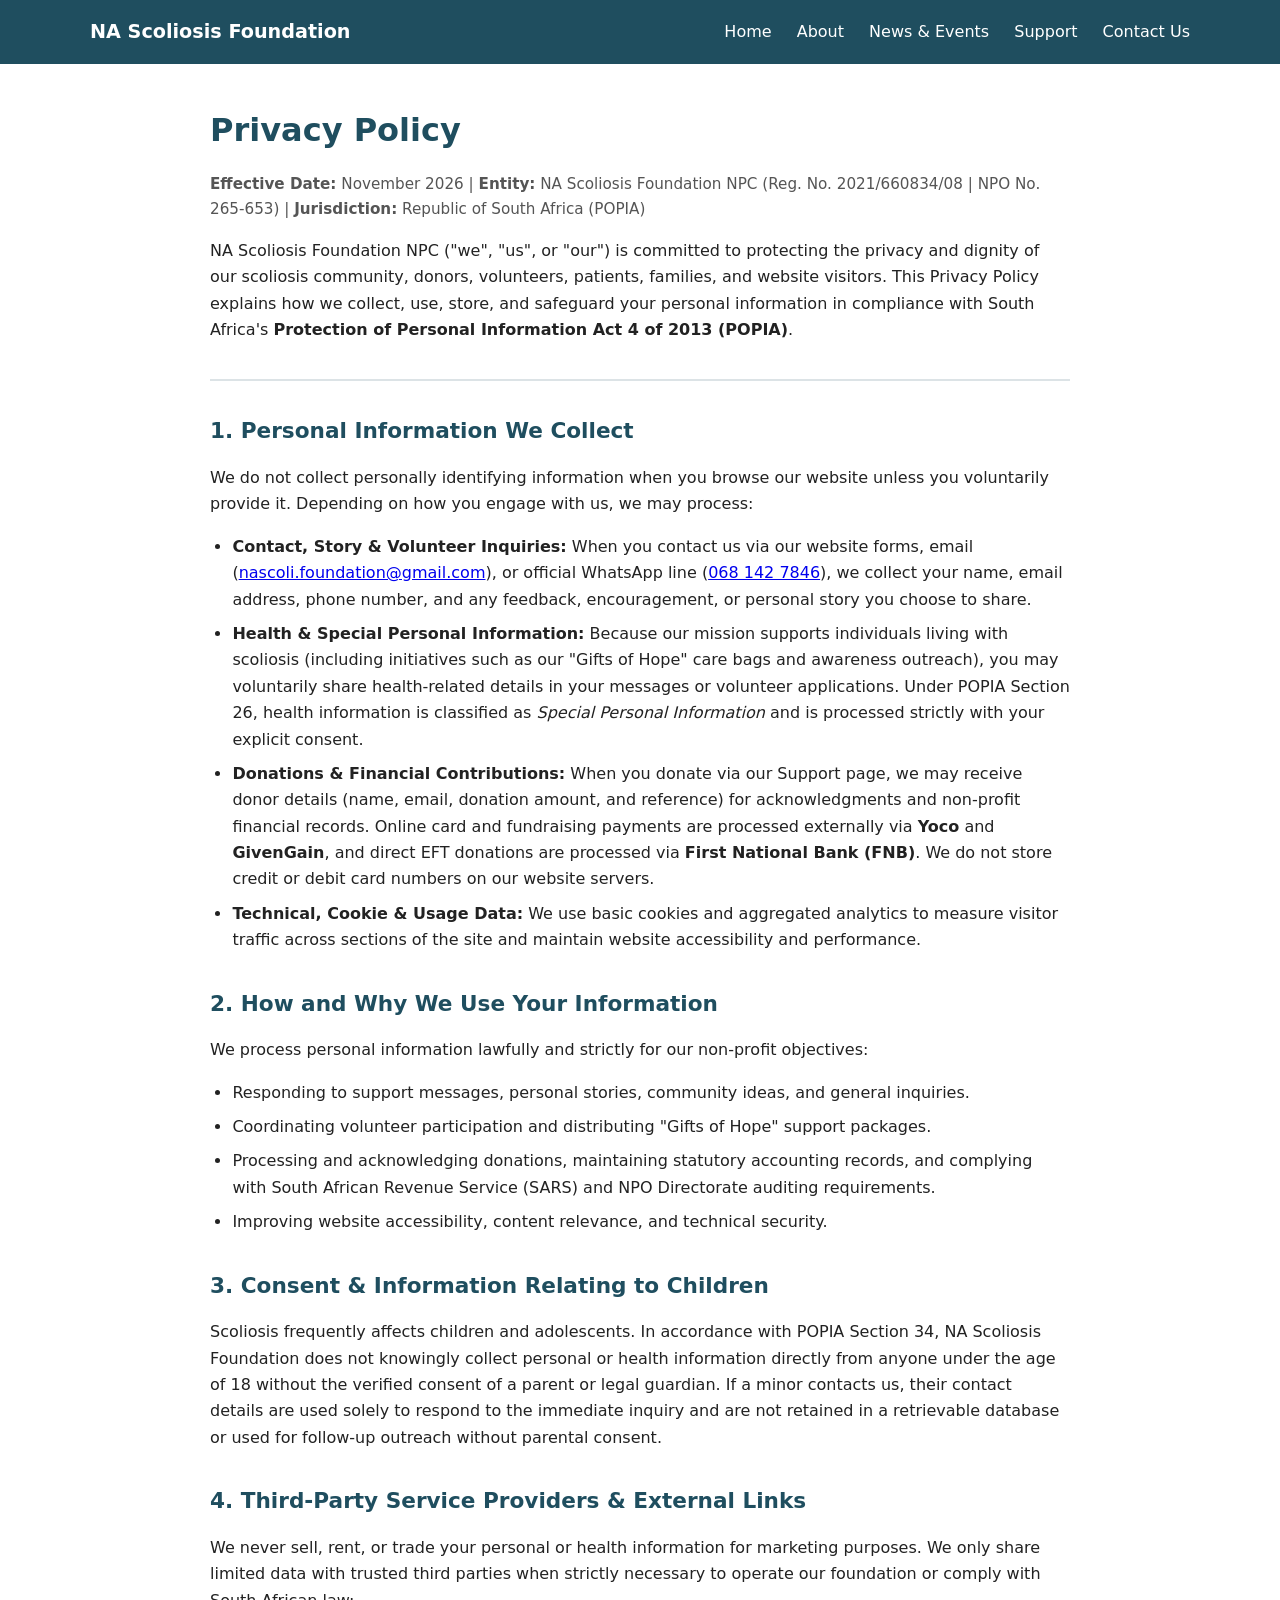
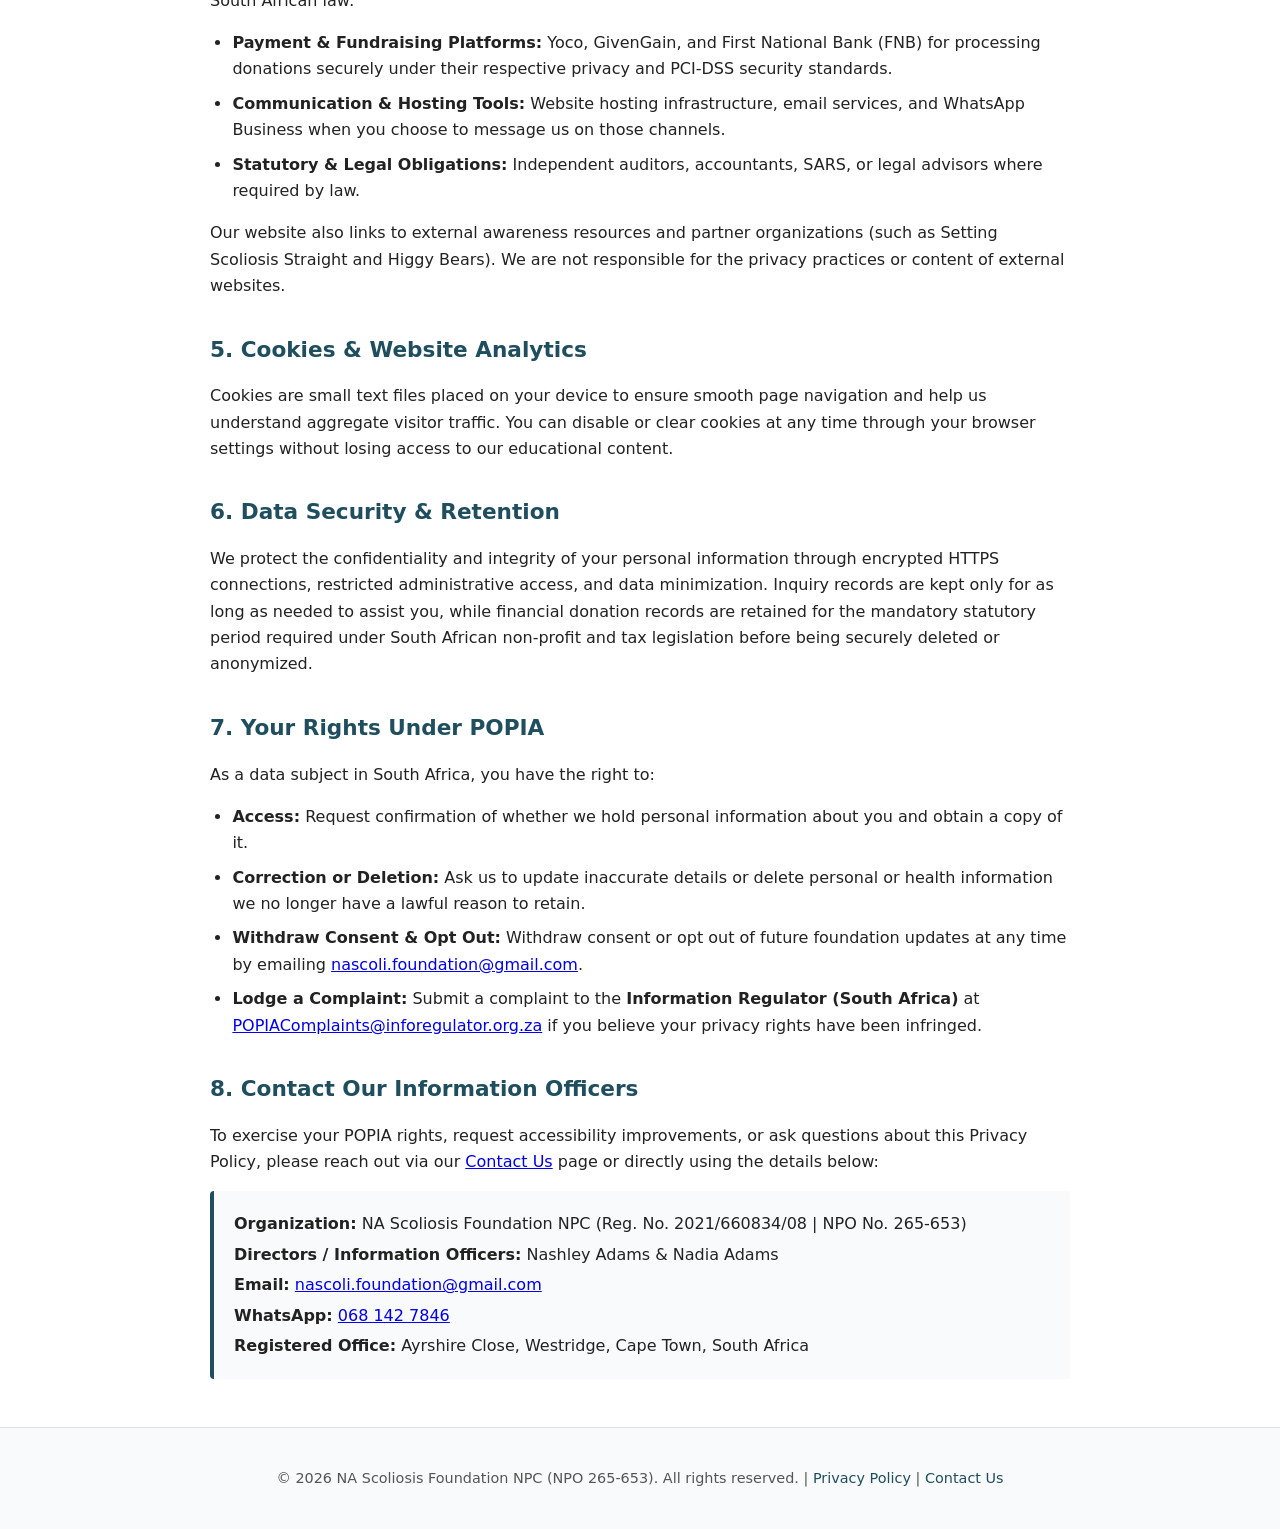
==== pages/Legal/privacy-policy.html @ bcfde28d "Rectified mistake. Created privacy policy on a different folder. but i have fixed that." ====
<!DOCTYPE html>
<html lang="en">
<head>
    <meta charset="UTF-8" />
    <meta name="viewport" content="width=device-width, initial-scale=1.0" />
    <title>Privacy Policy | NA Scoliosis Foundation</title>
    <!-- Link your main project stylesheet here -->
    <link rel="stylesheet" href="../css/styles.css" />
    <style>
        /* Clean, self-contained fallback styling matching the site layout */
        :root {
            --primary-color: #1f4e5f;
            --accent-color: #2e8b57;
            --text-color: #222222;
            --muted-text: #555555;
            --bg-light: #f8fafb;
            --border-color: #dce3e6;
        }

        body {
            font-family: system-ui, -apple-system, BlinkMacSystemFont, "Segoe UI", Roboto, sans-serif;
            line-height: 1.65;
            color: var(--text-color);
            margin: 0;
            padding: 0;
            background-color: #ffffff;
        }

        header.site-header {
            background-color: var(--primary-color);
            color: #ffffff;
            padding: 1rem 2rem;
        }

        nav.site-nav {
            max-width: 1100px;
            margin: 0 auto;
            display: flex;
            justify-content: space-between;
            align-items: center;
            flex-wrap: wrap;
            gap: 1rem;
        }

        nav.site-nav a {
            color: #ffffff;
            text-decoration: none;
            margin-left: 1.25rem;
            font-weight: 500;
        }

        nav.site-nav a:hover {
            text-decoration: underline;
        }

        .policy-container {
            max-width: 860px;
            margin: 2.5rem auto;
            padding: 0 1.5rem;
        }

        .policy-header {
            border-bottom: 2px solid var(--border-color);
            padding-bottom: 1.25rem;
            margin-bottom: 2rem;
        }

        .policy-header h1 {
            color: var(--primary-color);
            margin-bottom: 0.4rem;
            font-size: 2rem;
        }

        .last-updated {
            color: var(--muted-text);
            font-size: 0.95rem;
        }

        section.policy-section {
            margin-bottom: 2rem;
        }

        section.policy-section h2 {
            color: var(--primary-color);
            font-size: 1.35rem;
            margin-bottom: 0.6rem;
        }

        ul.policy-list {
            padding-left: 1.4rem;
        }

        ul.policy-list li {
            margin-bottom: 0.5rem;
        }

        .callout-box {
            background-color: var(--bg-light);
            border-left: 4px solid var(--primary-color);
            padding: 1rem 1.25rem;
            border-radius: 4px;
            margin: 1rem 0;
        }

        footer.site-footer {
            background-color: var(--bg-light);
            border-top: 1px solid var(--border-color);
            text-align: center;
            padding: 1.5rem;
            margin-top: 3rem;
            font-size: 0.9rem;
            color: var(--muted-text);
        }

        footer.site-footer a {
            color: var(--primary-color);
            text-decoration: none;
        }
    </style>
</head>
<body>

<!-- Navigation aligned with Nas-Scoliosis site architecture -->
<header class="site-header">
    <nav class="site-nav" aria-label="Main Navigation">
        <a href="home.html" style="margin-left: 0; font-size: 1.2rem; font-weight: 700;">NA Scoliosis Foundation</a>
        <div>
            <a href="home.html">Home</a>
            <a href="about.html">About</a>
            <a href="news-and-events.html">News &amp; Events</a>
            <a href="support.html">Support</a>
            <a href="contact-us.html">Contact Us</a>
        </div>
    </nav>
</header>

<main class="policy-container">
    <div class="policy-header">
        <h1>Privacy Policy</h1>
        <p class="last-updated">
            <strong>Effective Date:</strong> November 2026 |
            <strong>Entity:</strong> NA Scoliosis Foundation NPC (Reg. No. 2021/660834/08 | NPO No. 265-653) |
            <strong>Jurisdiction:</strong> Republic of South Africa (POPIA)
        </p>
        <p>
            NA Scoliosis Foundation NPC ("we", "us", or "our") is committed to protecting the privacy and dignity of our scoliosis community, donors, volunteers, patients, families, and website visitors. This Privacy Policy explains how we collect, use, store, and safeguard your personal information in compliance with South Africa's <strong>Protection of Personal Information Act 4 of 2013 (POPIA)</strong>.
        </p>
    </div>

    <section class="policy-section" id="information-we-collect">
        <h2>1. Personal Information We Collect</h2>
        <p>We do not collect personally identifying information when you browse our website unless you voluntarily provide it. Depending on how you engage with us, we may process:</p>
        <ul class="policy-list">
            <li><strong>Contact, Story &amp; Volunteer Inquiries:</strong> When you contact us via our website forms, email (<a href="mailto:nascoli.foundation@gmail.com">nascoli.foundation@gmail.com</a>), or official WhatsApp line (<a href="tel:+27681427846">068 142 7846</a>), we collect your name, email address, phone number, and any feedback, encouragement, or personal story you choose to share.</li>
            <li><strong>Health &amp; Special Personal Information:</strong> Because our mission supports individuals living with scoliosis (including initiatives such as our "Gifts of Hope" care bags and awareness outreach), you may voluntarily share health-related details in your messages or volunteer applications. Under POPIA Section 26, health information is classified as <em>Special Personal Information</em> and is processed strictly with your explicit consent.</li>
            <li><strong>Donations &amp; Financial Contributions:</strong> When you donate via our Support page, we may receive donor details (name, email, donation amount, and reference) for acknowledgments and non-profit financial records. Online card and fundraising payments are processed externally via <strong>Yoco</strong> and <strong>GivenGain</strong>, and direct EFT donations are processed via <strong>First National Bank (FNB)</strong>. We do not store credit or debit card numbers on our website servers.</li>
            <li><strong>Technical, Cookie &amp; Usage Data:</strong> We use basic cookies and aggregated analytics to measure visitor traffic across sections of the site and maintain website accessibility and performance.</li>
        </ul>
    </section>

    <section class="policy-section" id="how-we-use-info">
        <h2>2. How and Why We Use Your Information</h2>
        <p>We process personal information lawfully and strictly for our non-profit objectives:</p>
        <ul class="policy-list">
            <li>Responding to support messages, personal stories, community ideas, and general inquiries.</li>
            <li>Coordinating volunteer participation and distributing "Gifts of Hope" support packages.</li>
            <li>Processing and acknowledging donations, maintaining statutory accounting records, and complying with South African Revenue Service (SARS) and NPO Directorate auditing requirements.</li>
            <li>Improving website accessibility, content relevance, and technical security.</li>
        </ul>
    </section>

    <section class="policy-section" id="consent-and-minors">
        <h2>3. Consent &amp; Information Relating to Children</h2>
        <p>
            Scoliosis frequently affects children and adolescents. In accordance with POPIA Section 34, NA Scoliosis Foundation does not knowingly collect personal or health information directly from anyone under the age of 18 without the verified consent of a parent or legal guardian. If a minor contacts us, their contact details are used solely to respond to the immediate inquiry and are not retained in a retrievable database or used for follow-up outreach without parental consent.
        </p>
    </section>

    <section class="policy-section" id="sharing-and-third-parties">
        <h2>4. Third-Party Service Providers &amp; External Links</h2>
        <p>
            We never sell, rent, or trade your personal or health information for marketing purposes. We only share limited data with trusted third parties when strictly necessary to operate our foundation or comply with South African law:
        </p>
        <ul class="policy-list">
            <li><strong>Payment &amp; Fundraising Platforms:</strong> Yoco, GivenGain, and First National Bank (FNB) for processing donations securely under their respective privacy and PCI-DSS security standards.</li>
            <li><strong>Communication &amp; Hosting Tools:</strong> Website hosting infrastructure, email services, and WhatsApp Business when you choose to message us on those channels.</li>
            <li><strong>Statutory &amp; Legal Obligations:</strong> Independent auditors, accountants, SARS, or legal advisors where required by law.</li>
        </ul>
        <p>
            Our website also links to external awareness resources and partner organizations (such as Setting Scoliosis Straight and Higgy Bears). We are not responsible for the privacy practices or content of external websites.
        </p>
    </section>

    <section class="policy-section" id="cookies">
        <h2>5. Cookies &amp; Website Analytics</h2>
        <p>
            Cookies are small text files placed on your device to ensure smooth page navigation and help us understand aggregate visitor traffic. You can disable or clear cookies at any time through your browser settings without losing access to our educational content.
        </p>
    </section>

    <section class="policy-section" id="security-and-retention">
        <h2>6. Data Security &amp; Retention</h2>
        <p>
            We protect the confidentiality and integrity of your personal information through encrypted HTTPS connections, restricted administrative access, and data minimization. Inquiry records are kept only for as long as needed to assist you, while financial donation records are retained for the mandatory statutory period required under South African non-profit and tax legislation before being securely deleted or anonymized.
        </p>
    </section>

    <section class="policy-section" id="your-rights">
        <h2>7. Your Rights Under POPIA</h2>
        <p>As a data subject in South Africa, you have the right to:</p>
        <ul class="policy-list">
            <li><strong>Access:</strong> Request confirmation of whether we hold personal information about you and obtain a copy of it.</li>
            <li><strong>Correction or Deletion:</strong> Ask us to update inaccurate details or delete personal or health information we no longer have a lawful reason to retain.</li>
            <li><strong>Withdraw Consent &amp; Opt Out:</strong> Withdraw consent or opt out of future foundation updates at any time by emailing <a href="mailto:nascoli.foundation@gmail.com">nascoli.foundation@gmail.com</a>.</li>
            <li><strong>Lodge a Complaint:</strong> Submit a complaint to the <strong>Information Regulator (South Africa)</strong> at <a href="mailto:POPIAComplaints@inforegulator.org.za">POPIAComplaints@inforegulator.org.za</a> if you believe your privacy rights have been infringed.</li>
        </ul>
    </section>

    <section class="policy-section" id="contact-information-officer">
        <h2>8. Contact Our Information Officers</h2>
        <p>To exercise your POPIA rights, request accessibility improvements, or ask questions about this Privacy Policy, please reach out via our <a href="contact-us.html">Contact Us</a> page or directly using the details below:</p>
        <div class="callout-box">
            <p style="margin: 0.25rem 0;"><strong>Organization:</strong> NA Scoliosis Foundation NPC (Reg. No. 2021/660834/08 | NPO No. 265-653)</p>
            <p style="margin: 0.25rem 0;"><strong>Directors / Information Officers:</strong> Nashley Adams &amp; Nadia Adams</p>
            <p style="margin: 0.25rem 0;"><strong>Email:</strong> <a href="mailto:nascoli.foundation@gmail.com">nascoli.foundation@gmail.com</a></p>
            <p style="margin: 0.25rem 0;"><strong>WhatsApp:</strong> <a href="https://wa.me/27681427846">068 142 7846</a></p>
            <p style="margin: 0.25rem 0;"><strong>Registered Office:</strong> Ayrshire Close, Westridge, Cape Town, South Africa</p>
        </div>
    </section>
</main>

<footer class="site-footer">
    <p>&copy; 2026 NA Scoliosis Foundation NPC (NPO 265-653). All rights reserved. | <a href="privacy-policy.html">Privacy Policy</a> | <a href="contact-us.html">Contact Us</a></p>
</footer>

</body>
</html>
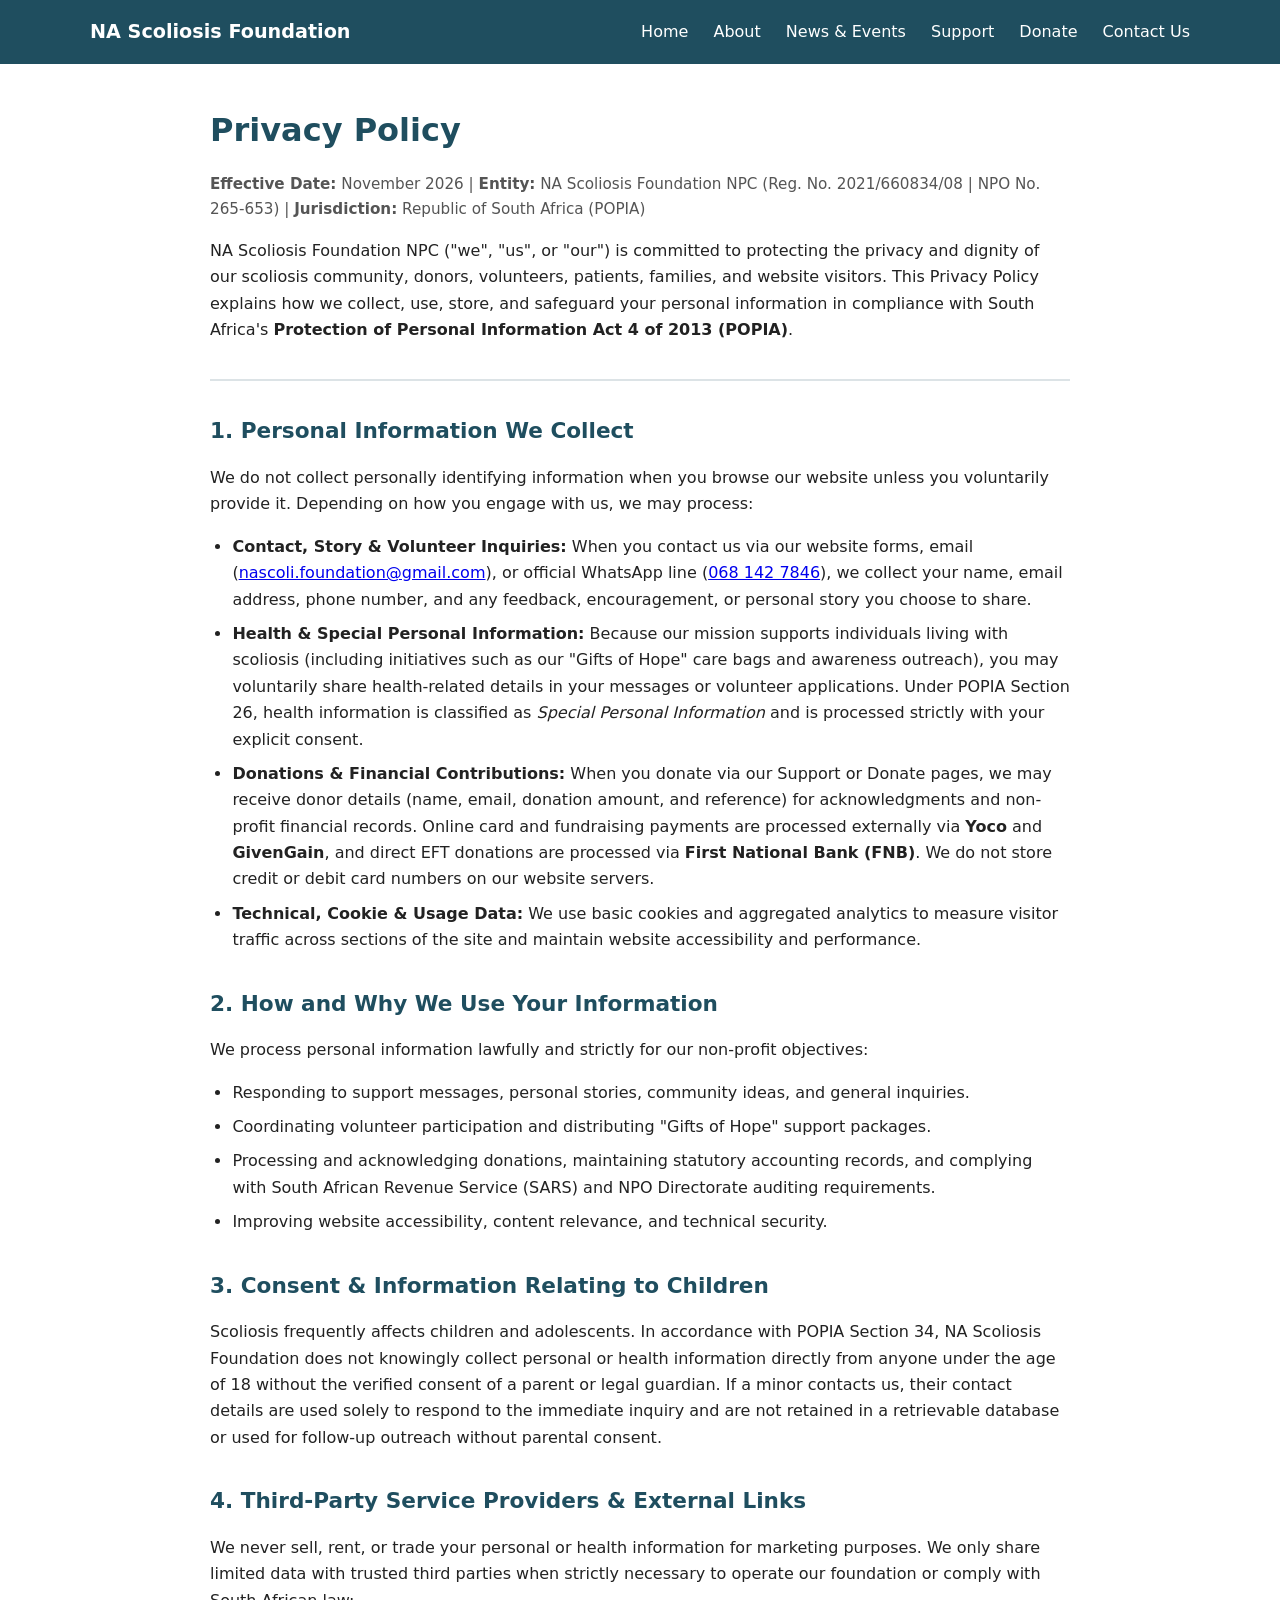
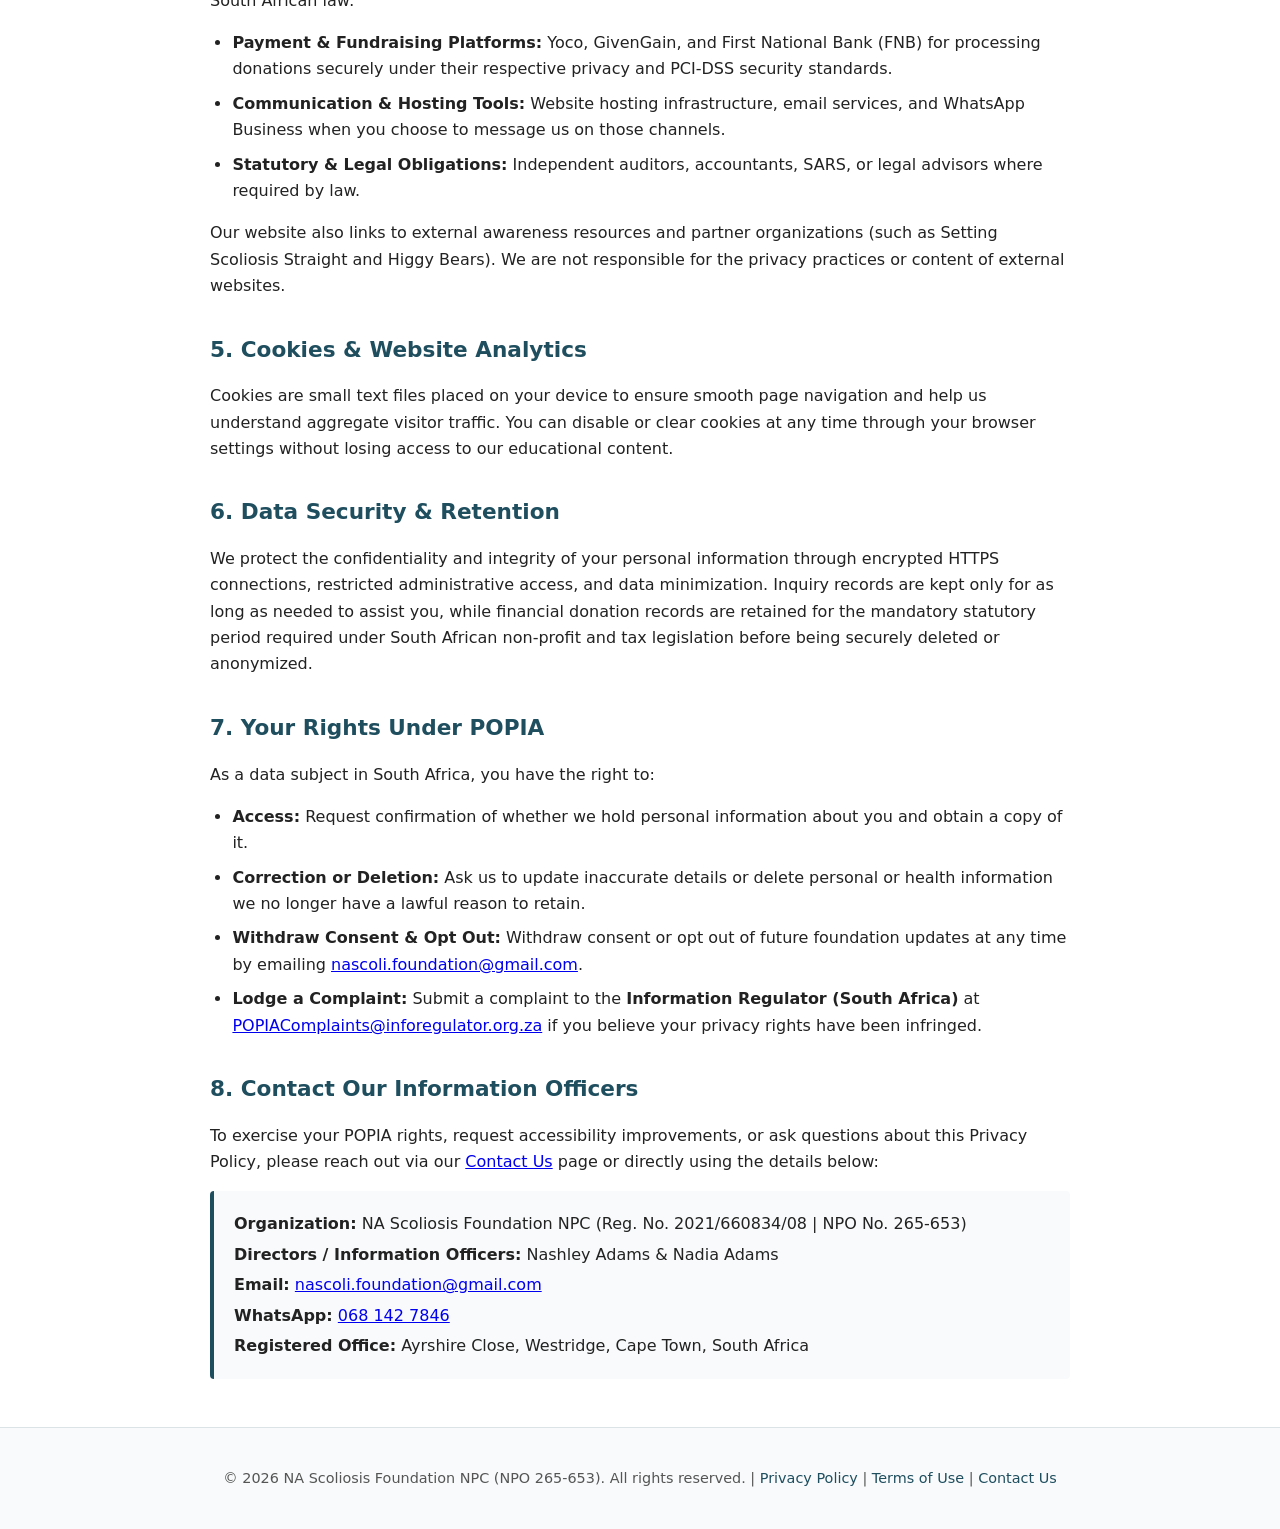
==== commit d852a26a: "modified the footer" ====
--- a/pages/Legal/privacy-policy.html
+++ b/pages/Legal/privacy-policy.html
@@ -5,7 +5,7 @@
     <meta name="viewport" content="width=device-width, initial-scale=1.0" />
     <title>Privacy Policy | NA Scoliosis Foundation</title>
     <!-- Link your main project stylesheet here -->
-    <link rel="stylesheet" href="../css/styles.css" />
+    <link rel="stylesheet" href="../../assets/css/styles.css" />
     <style>
         /* Clean, self-contained fallback styling matching the site layout */
         :root {
@@ -116,20 +116,25 @@
             color: var(--primary-color);
             text-decoration: none;
         }
+
+        footer.site-footer a:hover {
+            text-decoration: underline;
+        }
     </style>
 </head>
 <body>
 
-<!-- Navigation aligned with Nas-Scoliosis site architecture -->
+<!-- Navigation aligned with Nas-Scoliosis site architecture (from pages/Legal/) -->
 <header class="site-header">
     <nav class="site-nav" aria-label="Main Navigation">
-        <a href="home.html" style="margin-left: 0; font-size: 1.2rem; font-weight: 700;">NA Scoliosis Foundation</a>
+        <a href="../Home/index.html" style="margin-left: 0; font-size: 1.2rem; font-weight: 700;">NA Scoliosis Foundation</a>
         <div>
-            <a href="home.html">Home</a>
-            <a href="about.html">About</a>
-            <a href="news-and-events.html">News &amp; Events</a>
-            <a href="support.html">Support</a>
-            <a href="contact-us.html">Contact Us</a>
+            <a href="../Home/index.html">Home</a>
+            <a href="../About/index.html">About</a>
+            <a href="../News and Events/index.html">News &amp; Events</a>
+            <a href="../Support/index.html">Support</a>
+            <a href="../Donate/index.html">Donate</a>
+            <a href="../Contact us/index.html">Contact Us</a>
         </div>
     </nav>
 </header>
@@ -153,7 +158,7 @@
         <ul class="policy-list">
             <li><strong>Contact, Story &amp; Volunteer Inquiries:</strong> When you contact us via our website forms, email (<a href="mailto:nascoli.foundation@gmail.com">nascoli.foundation@gmail.com</a>), or official WhatsApp line (<a href="tel:+27681427846">068 142 7846</a>), we collect your name, email address, phone number, and any feedback, encouragement, or personal story you choose to share.</li>
             <li><strong>Health &amp; Special Personal Information:</strong> Because our mission supports individuals living with scoliosis (including initiatives such as our "Gifts of Hope" care bags and awareness outreach), you may voluntarily share health-related details in your messages or volunteer applications. Under POPIA Section 26, health information is classified as <em>Special Personal Information</em> and is processed strictly with your explicit consent.</li>
-            <li><strong>Donations &amp; Financial Contributions:</strong> When you donate via our Support page, we may receive donor details (name, email, donation amount, and reference) for acknowledgments and non-profit financial records. Online card and fundraising payments are processed externally via <strong>Yoco</strong> and <strong>GivenGain</strong>, and direct EFT donations are processed via <strong>First National Bank (FNB)</strong>. We do not store credit or debit card numbers on our website servers.</li>
+            <li><strong>Donations &amp; Financial Contributions:</strong> When you donate via our Support or Donate pages, we may receive donor details (name, email, donation amount, and reference) for acknowledgments and non-profit financial records. Online card and fundraising payments are processed externally via <strong>Yoco</strong> and <strong>GivenGain</strong>, and direct EFT donations are processed via <strong>First National Bank (FNB)</strong>. We do not store credit or debit card numbers on our website servers.</li>
             <li><strong>Technical, Cookie &amp; Usage Data:</strong> We use basic cookies and aggregated analytics to measure visitor traffic across sections of the site and maintain website accessibility and performance.</li>
         </ul>
     </section>
@@ -218,7 +223,7 @@
 
     <section class="policy-section" id="contact-information-officer">
         <h2>8. Contact Our Information Officers</h2>
-        <p>To exercise your POPIA rights, request accessibility improvements, or ask questions about this Privacy Policy, please reach out via our <a href="contact-us.html">Contact Us</a> page or directly using the details below:</p>
+        <p>To exercise your POPIA rights, request accessibility improvements, or ask questions about this Privacy Policy, please reach out via our <a href="../Contact us/index.html">Contact Us</a> page or directly using the details below:</p>
         <div class="callout-box">
             <p style="margin: 0.25rem 0;"><strong>Organization:</strong> NA Scoliosis Foundation NPC (Reg. No. 2021/660834/08 | NPO No. 265-653)</p>
             <p style="margin: 0.25rem 0;"><strong>Directors / Information Officers:</strong> Nashley Adams &amp; Nadia Adams</p>
@@ -230,7 +235,7 @@
 </main>
 
 <footer class="site-footer">
-    <p>&copy; 2026 NA Scoliosis Foundation NPC (NPO 265-653). All rights reserved. | <a href="privacy-policy.html">Privacy Policy</a> | <a href="contact-us.html">Contact Us</a></p>
+    <p>&copy; 2026 NA Scoliosis Foundation NPC (NPO 265-653). All rights reserved. | <a href="privacy-policy.html">Privacy Policy</a> | <a href="terms-of-use.html">Terms of Use</a> | <a href="../Contact us/index.html">Contact Us</a></p>
 </footer>
 
 </body>
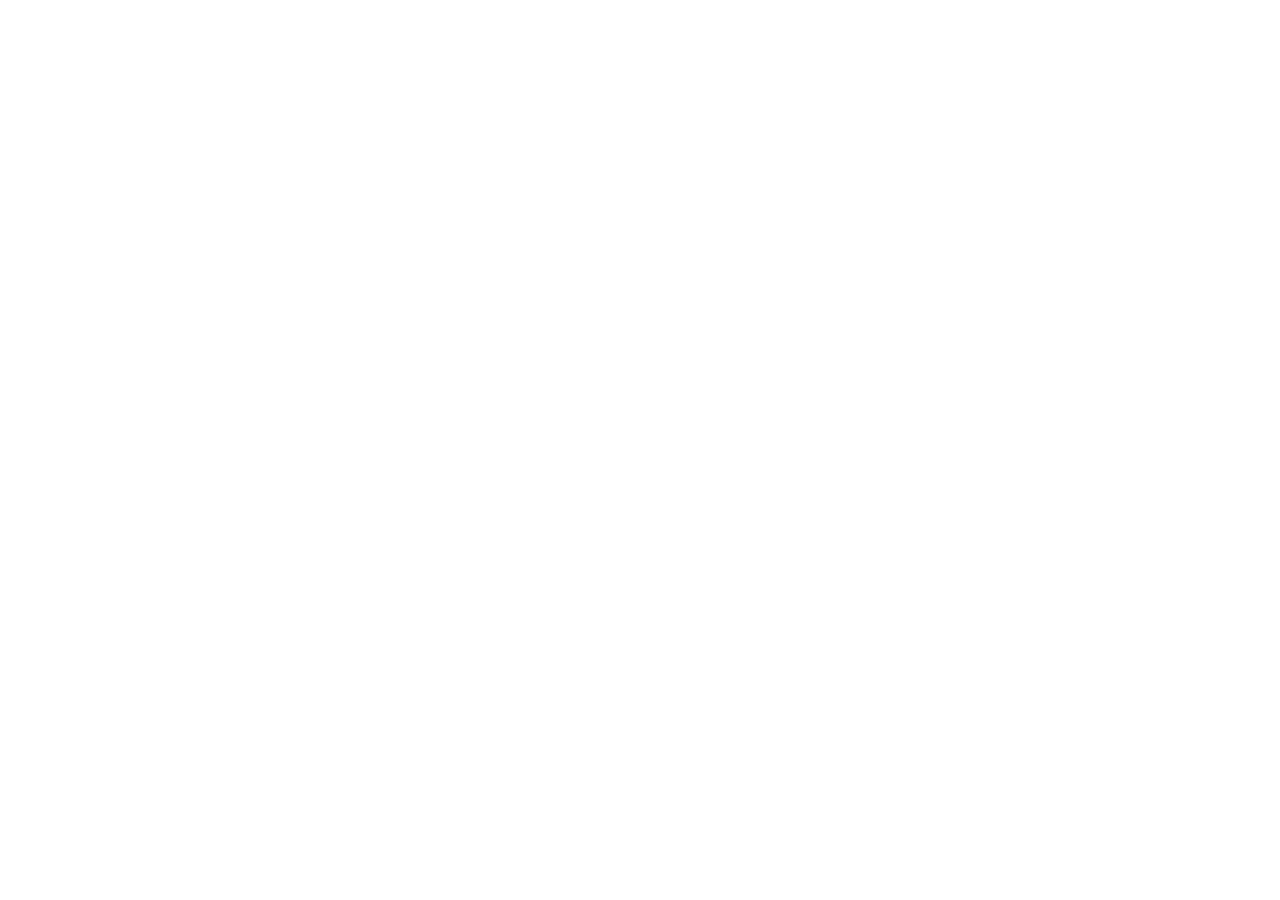
==== commit 12f495f1: "updated the privacy policy html" ====
--- a/pages/Legal/privacy-policy.html
+++ b/pages/Legal/privacy-policy.html
@@ -4,8 +4,8 @@
     <meta charset="UTF-8" />
     <meta name="viewport" content="width=device-width, initial-scale=1.0" />
     <title>Privacy Policy | NA Scoliosis Foundation</title>
-    <!-- Link your main project stylesheet here -->
-    <link rel="stylesheet" href="../../assets/css/styles.css" />
+    <link rel="stylesheet" href="../../assets/css/tokens.css" />
+    <link rel="stylesheet" href="../../assets/css/main.css" />
     <style>
         /* Clean, self-contained fallback styling matching the site layout */
         :root {
@@ -119,124 +119,4 @@
 
         footer.site-footer a:hover {
             text-decoration: underline;
-        }
-    </style>
-</head>
-<body>
-
-<!-- Navigation aligned with Nas-Scoliosis site architecture (from pages/Legal/) -->
-<header class="site-header">
-    <nav class="site-nav" aria-label="Main Navigation">
-        <a href="../Home/index.html" style="margin-left: 0; font-size: 1.2rem; font-weight: 700;">NA Scoliosis Foundation</a>
-        <div>
-            <a href="../Home/index.html">Home</a>
-            <a href="../About/index.html">About</a>
-            <a href="../News and Events/index.html">News &amp; Events</a>
-            <a href="../Support/index.html">Support</a>
-            <a href="../Donate/index.html">Donate</a>
-            <a href="../Contact us/index.html">Contact Us</a>
-        </div>
-    </nav>
-</header>
-
-<main class="policy-container">
-    <div class="policy-header">
-        <h1>Privacy Policy</h1>
-        <p class="last-updated">
-            <strong>Effective Date:</strong> November 2026 |
-            <strong>Entity:</strong> NA Scoliosis Foundation NPC (Reg. No. 2021/660834/08 | NPO No. 265-653) |
-            <strong>Jurisdiction:</strong> Republic of South Africa (POPIA)
-        </p>
-        <p>
-            NA Scoliosis Foundation NPC ("we", "us", or "our") is committed to protecting the privacy and dignity of our scoliosis community, donors, volunteers, patients, families, and website visitors. This Privacy Policy explains how we collect, use, store, and safeguard your personal information in compliance with South Africa's <strong>Protection of Personal Information Act 4 of 2013 (POPIA)</strong>.
-        </p>
-    </div>
-
-    <section class="policy-section" id="information-we-collect">
-        <h2>1. Personal Information We Collect</h2>
-        <p>We do not collect personally identifying information when you browse our website unless you voluntarily provide it. Depending on how you engage with us, we may process:</p>
-        <ul class="policy-list">
-            <li><strong>Contact, Story &amp; Volunteer Inquiries:</strong> When you contact us via our website forms, email (<a href="mailto:nascoli.foundation@gmail.com">nascoli.foundation@gmail.com</a>), or official WhatsApp line (<a href="tel:+27681427846">068 142 7846</a>), we collect your name, email address, phone number, and any feedback, encouragement, or personal story you choose to share.</li>
-            <li><strong>Health &amp; Special Personal Information:</strong> Because our mission supports individuals living with scoliosis (including initiatives such as our "Gifts of Hope" care bags and awareness outreach), you may voluntarily share health-related details in your messages or volunteer applications. Under POPIA Section 26, health information is classified as <em>Special Personal Information</em> and is processed strictly with your explicit consent.</li>
-            <li><strong>Donations &amp; Financial Contributions:</strong> When you donate via our Support or Donate pages, we may receive donor details (name, email, donation amount, and reference) for acknowledgments and non-profit financial records. Online card and fundraising payments are processed externally via <strong>Yoco</strong> and <strong>GivenGain</strong>, and direct EFT donations are processed via <strong>First National Bank (FNB)</strong>. We do not store credit or debit card numbers on our website servers.</li>
-            <li><strong>Technical, Cookie &amp; Usage Data:</strong> We use basic cookies and aggregated analytics to measure visitor traffic across sections of the site and maintain website accessibility and performance.</li>
-        </ul>
-    </section>
-
-    <section class="policy-section" id="how-we-use-info">
-        <h2>2. How and Why We Use Your Information</h2>
-        <p>We process personal information lawfully and strictly for our non-profit objectives:</p>
-        <ul class="policy-list">
-            <li>Responding to support messages, personal stories, community ideas, and general inquiries.</li>
-            <li>Coordinating volunteer participation and distributing "Gifts of Hope" support packages.</li>
-            <li>Processing and acknowledging donations, maintaining statutory accounting records, and complying with South African Revenue Service (SARS) and NPO Directorate auditing requirements.</li>
-            <li>Improving website accessibility, content relevance, and technical security.</li>
-        </ul>
-    </section>
-
-    <section class="policy-section" id="consent-and-minors">
-        <h2>3. Consent &amp; Information Relating to Children</h2>
-        <p>
-            Scoliosis frequently affects children and adolescents. In accordance with POPIA Section 34, NA Scoliosis Foundation does not knowingly collect personal or health information directly from anyone under the age of 18 without the verified consent of a parent or legal guardian. If a minor contacts us, their contact details are used solely to respond to the immediate inquiry and are not retained in a retrievable database or used for follow-up outreach without parental consent.
-        </p>
-    </section>
-
-    <section class="policy-section" id="sharing-and-third-parties">
-        <h2>4. Third-Party Service Providers &amp; External Links</h2>
-        <p>
-            We never sell, rent, or trade your personal or health information for marketing purposes. We only share limited data with trusted third parties when strictly necessary to operate our foundation or comply with South African law:
-        </p>
-        <ul class="policy-list">
-            <li><strong>Payment &amp; Fundraising Platforms:</strong> Yoco, GivenGain, and First National Bank (FNB) for processing donations securely under their respective privacy and PCI-DSS security standards.</li>
-            <li><strong>Communication &amp; Hosting Tools:</strong> Website hosting infrastructure, email services, and WhatsApp Business when you choose to message us on those channels.</li>
-            <li><strong>Statutory &amp; Legal Obligations:</strong> Independent auditors, accountants, SARS, or legal advisors where required by law.</li>
-        </ul>
-        <p>
-            Our website also links to external awareness resources and partner organizations (such as Setting Scoliosis Straight and Higgy Bears). We are not responsible for the privacy practices or content of external websites.
-        </p>
-    </section>
-
-    <section class="policy-section" id="cookies">
-        <h2>5. Cookies &amp; Website Analytics</h2>
-        <p>
-            Cookies are small text files placed on your device to ensure smooth page navigation and help us understand aggregate visitor traffic. You can disable or clear cookies at any time through your browser settings without losing access to our educational content.
-        </p>
-    </section>
-
-    <section class="policy-section" id="security-and-retention">
-        <h2>6. Data Security &amp; Retention</h2>
-        <p>
-            We protect the confidentiality and integrity of your personal information through encrypted HTTPS connections, restricted administrative access, and data minimization. Inquiry records are kept only for as long as needed to assist you, while financial donation records are retained for the mandatory statutory period required under South African non-profit and tax legislation before being securely deleted or anonymized.
-        </p>
-    </section>
-
-    <section class="policy-section" id="your-rights">
-        <h2>7. Your Rights Under POPIA</h2>
-        <p>As a data subject in South Africa, you have the right to:</p>
-        <ul class="policy-list">
-            <li><strong>Access:</strong> Request confirmation of whether we hold personal information about you and obtain a copy of it.</li>
-            <li><strong>Correction or Deletion:</strong> Ask us to update inaccurate details or delete personal or health information we no longer have a lawful reason to retain.</li>
-            <li><strong>Withdraw Consent &amp; Opt Out:</strong> Withdraw consent or opt out of future foundation updates at any time by emailing <a href="mailto:nascoli.foundation@gmail.com">nascoli.foundation@gmail.com</a>.</li>
-            <li><strong>Lodge a Complaint:</strong> Submit a complaint to the <strong>Information Regulator (South Africa)</strong> at <a href="mailto:POPIAComplaints@inforegulator.org.za">POPIAComplaints@inforegulator.org.za</a> if you believe your privacy rights have been infringed.</li>
-        </ul>
-    </section>
-
-    <section class="policy-section" id="contact-information-officer">
-        <h2>8. Contact Our Information Officers</h2>
-        <p>To exercise your POPIA rights, request accessibility improvements, or ask questions about this Privacy Policy, please reach out via our <a href="../Contact us/index.html">Contact Us</a> page or directly using the details below:</p>
-        <div class="callout-box">
-            <p style="margin: 0.25rem 0;"><strong>Organization:</strong> NA Scoliosis Foundation NPC (Reg. No. 2021/660834/08 | NPO No. 265-653)</p>
-            <p style="margin: 0.25rem 0;"><strong>Directors / Information Officers:</strong> Nashley Adams &amp; Nadia Adams</p>
-            <p style="margin: 0.25rem 0;"><strong>Email:</strong> <a href="mailto:nascoli.foundation@gmail.com">nascoli.foundation@gmail.com</a></p>
-            <p style="margin: 0.25rem 0;"><strong>WhatsApp:</strong> <a href="https://wa.me/27681427846">068 142 7846</a></p>
-            <p style="margin: 0.25rem 0;"><strong>Registered Office:</strong> Ayrshire Close, Westridge, Cape Town, South Africa</p>
-        </div>
-    </section>
-</main>
-
-<footer class="site-footer">
-    <p>&copy; 2026 NA Scoliosis Foundation NPC (NPO 265-653). All rights reserved. | <a href="privacy-policy.html">Privacy Policy</a> | <a href="terms-of-use.html">Terms of Use</a> | <a href="../Contact us/index.html">Contact Us</a></p>
-</footer>
-
-</body>
-</html>+        }
--- a/assets/css/tokens.css
+++ b/assets/css/tokens.css
@@ -0,0 +1,26 @@
+:root {
+    /* Light mode (default) */
+    --bg-primary: #ffffff;
+    --bg-surface: #f7f9f9;
+    --text-primary: #1a202c;
+    --text-muted: #4a5568;
+    --accent-primary: #0f766e;   /* Teal accent from sitemap/design */
+    --accent-hover: #0d5c56;
+    --donate-bg: #0f766e;
+    --donate-text: #ffffff;
+    --border-color: #e2e8f0;
+    --radius-md: 10px;
+    --max-width: 1200px;
+}
+
+[data-theme="dark"] {
+    --bg-primary: #0f172a;
+    --bg-surface: #1e293b;
+    --text-primary: #f8fafc;
+    --text-muted: #cbd5e1;
+    --accent-primary: #2dd4bf;
+    --accent-hover: #5eead4;
+    --donate-bg: #14b8a6;
+    --donate-text: #0f172a;
+    --border-color: #334155;
+}
